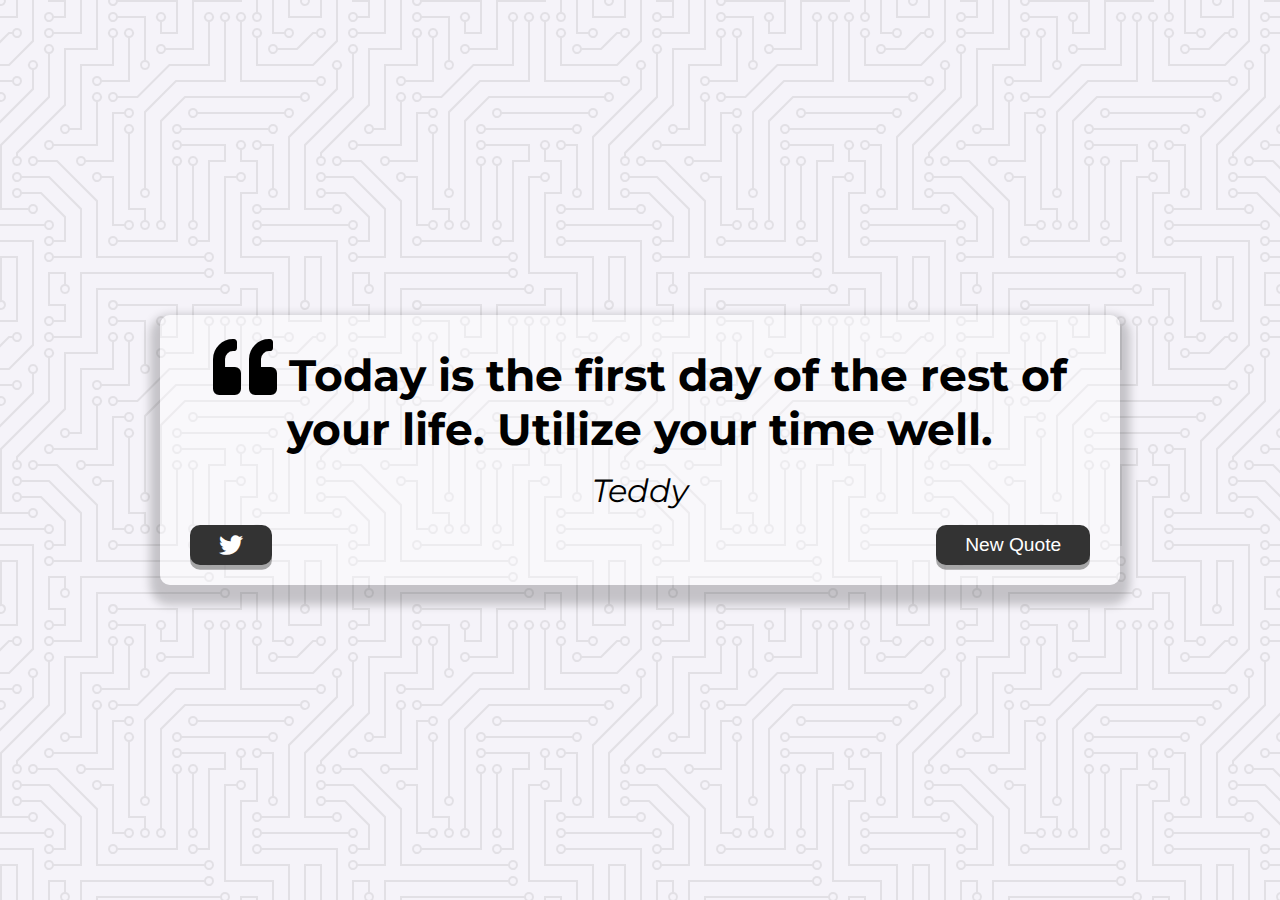
==== quote-generator/index.html @ a82c4dd9 "Added links to HTML page and styling in css." ====
<!DOCTYPE html>
<html lang="en">
  <head>
    <meta charset="UTF-8" />
    <meta name="viewport" content="width=device-width, initial-scale=1.0" />
    <title>Quote Generator</title>

    <link
      rel="icon"
      type="image/png"
      href=" https://www.google.com/s2/favicons?domain=css-tricks.com"
    />
    <link
      rel="stylesheet"
      href="https://cdnjs.cloudflare.com/ajax/libs/font-awesome/5.15.2/css/all.min.css"
    />
    <link rel="stylesheet" href="style.css" />
  </head>
  <body>
    <div class="quote-container" id="quote-container">
      <!-- Quote -->
      <div class="quote-text">
        <i class="fas fa-quote-left"></i>
        <span id="quote"></span>
          Today is the first day of the rest of your life. Utilize your time
          well.</span
        >
      </div>
      <!-- Author -->
      <div class="quote-author">
        <span id="author">Teddy</span>
      </div>
      <!-- Buttons -->
      <div class="button-container">
        <button class="twitter-button" id="twitter" title="Tweet This!">
          <i class="fab fa-twitter"></i>
        </button>
        <button id="new-quote">New Quote</button>
      </div>

    </div>
    <script src="script.js"></script>
  </body>
</html>
---- quote-generator/style.css ----
@import url("https://fonts.googleapis.com/css2?family=Montserrat:ital@1&display=swap");

html {
  box-sizing: border-box;
}
body {
  margin: 0;
  min-height: 100vh;
  background-color: #f5f3f9;
  background-image: url("data:image/svg+xml,%3Csvg xmlns='http://www.w3.org/2000/svg' viewBox='0 0 304 304' width='304' height='304'%3E%3Cpath fill='%23000000' fill-opacity='0.08' d='M44.1 224a5 5 0 1 1 0 2H0v-2h44.1zm160 48a5 5 0 1 1 0 2H82v-2h122.1zm57.8-46a5 5 0 1 1 0-2H304v2h-42.1zm0 16a5 5 0 1 1 0-2H304v2h-42.1zm6.2-114a5 5 0 1 1 0 2h-86.2a5 5 0 1 1 0-2h86.2zm-256-48a5 5 0 1 1 0 2H0v-2h12.1zm185.8 34a5 5 0 1 1 0-2h86.2a5 5 0 1 1 0 2h-86.2zM258 12.1a5 5 0 1 1-2 0V0h2v12.1zm-64 208a5 5 0 1 1-2 0v-54.2a5 5 0 1 1 2 0v54.2zm48-198.2V80h62v2h-64V21.9a5 5 0 1 1 2 0zm16 16V64h46v2h-48V37.9a5 5 0 1 1 2 0zm-128 96V208h16v12.1a5 5 0 1 1-2 0V210h-16v-76.1a5 5 0 1 1 2 0zm-5.9-21.9a5 5 0 1 1 0 2H114v48H85.9a5 5 0 1 1 0-2H112v-48h12.1zm-6.2 130a5 5 0 1 1 0-2H176v-74.1a5 5 0 1 1 2 0V242h-60.1zm-16-64a5 5 0 1 1 0-2H114v48h10.1a5 5 0 1 1 0 2H112v-48h-10.1zM66 284.1a5 5 0 1 1-2 0V274H50v30h-2v-32h18v12.1zM236.1 176a5 5 0 1 1 0 2H226v94h48v32h-2v-30h-48v-98h12.1zm25.8-30a5 5 0 1 1 0-2H274v44.1a5 5 0 1 1-2 0V146h-10.1zm-64 96a5 5 0 1 1 0-2H208v-80h16v-14h-42.1a5 5 0 1 1 0-2H226v18h-16v80h-12.1zm86.2-210a5 5 0 1 1 0 2H272V0h2v32h10.1zM98 101.9V146H53.9a5 5 0 1 1 0-2H96v-42.1a5 5 0 1 1 2 0zM53.9 34a5 5 0 1 1 0-2H80V0h2v34H53.9zm60.1 3.9V66H82v64H69.9a5 5 0 1 1 0-2H80V64h32V37.9a5 5 0 1 1 2 0zM101.9 82a5 5 0 1 1 0-2H128V37.9a5 5 0 1 1 2 0V82h-28.1zm16-64a5 5 0 1 1 0-2H146v44.1a5 5 0 1 1-2 0V18h-26.1zm102.2 270a5 5 0 1 1 0 2H98v14h-2v-16h124.1zM242 149.9V160h16v34h-16v62h48v48h-2v-46h-48v-66h16v-30h-16v-12.1a5 5 0 1 1 2 0zM53.9 18a5 5 0 1 1 0-2H64V2H48V0h18v18H53.9zm112 32a5 5 0 1 1 0-2H192V0h50v2h-48v48h-28.1zm-48-48a5 5 0 0 1-9.8-2h2.07a3 3 0 1 0 5.66 0H178v34h-18V21.9a5 5 0 1 1 2 0V32h14V2h-58.1zm0 96a5 5 0 1 1 0-2H137l32-32h39V21.9a5 5 0 1 1 2 0V66h-40.17l-32 32H117.9zm28.1 90.1a5 5 0 1 1-2 0v-76.51L175.59 80H224V21.9a5 5 0 1 1 2 0V82h-49.59L146 112.41v75.69zm16 32a5 5 0 1 1-2 0v-99.51L184.59 96H300.1a5 5 0 0 1 3.9-3.9v2.07a3 3 0 0 0 0 5.66v2.07a5 5 0 0 1-3.9-3.9H185.41L162 121.41v98.69zm-144-64a5 5 0 1 1-2 0v-3.51l48-48V48h32V0h2v50H66v55.41l-48 48v2.69zM50 53.9v43.51l-48 48V208h26.1a5 5 0 1 1 0 2H0v-65.41l48-48V53.9a5 5 0 1 1 2 0zm-16 16V89.41l-34 34v-2.82l32-32V69.9a5 5 0 1 1 2 0zM12.1 32a5 5 0 1 1 0 2H9.41L0 43.41V40.6L8.59 32h3.51zm265.8 18a5 5 0 1 1 0-2h18.69l7.41-7.41v2.82L297.41 50H277.9zm-16 160a5 5 0 1 1 0-2H288v-71.41l16-16v2.82l-14 14V210h-28.1zm-208 32a5 5 0 1 1 0-2H64v-22.59L40.59 194H21.9a5 5 0 1 1 0-2H41.41L66 216.59V242H53.9zm150.2 14a5 5 0 1 1 0 2H96v-56.6L56.6 162H37.9a5 5 0 1 1 0-2h19.5L98 200.6V256h106.1zm-150.2 2a5 5 0 1 1 0-2H80v-46.59L48.59 178H21.9a5 5 0 1 1 0-2H49.41L82 208.59V258H53.9zM34 39.8v1.61L9.41 66H0v-2h8.59L32 40.59V0h2v39.8zM2 300.1a5 5 0 0 1 3.9 3.9H3.83A3 3 0 0 0 0 302.17V256h18v48h-2v-46H2v42.1zM34 241v63h-2v-62H0v-2h34v1zM17 18H0v-2h16V0h2v18h-1zm273-2h14v2h-16V0h2v16zm-32 273v15h-2v-14h-14v14h-2v-16h18v1zM0 92.1A5.02 5.02 0 0 1 6 97a5 5 0 0 1-6 4.9v-2.07a3 3 0 1 0 0-5.66V92.1zM80 272h2v32h-2v-32zm37.9 32h-2.07a3 3 0 0 0-5.66 0h-2.07a5 5 0 0 1 9.8 0zM5.9 0A5.02 5.02 0 0 1 0 5.9V3.83A3 3 0 0 0 3.83 0H5.9zm294.2 0h2.07A3 3 0 0 0 304 3.83V5.9a5 5 0 0 1-3.9-5.9zm3.9 300.1v2.07a3 3 0 0 0-1.83 1.83h-2.07a5 5 0 0 1 3.9-3.9zM97 100a3 3 0 1 0 0-6 3 3 0 0 0 0 6zm0-16a3 3 0 1 0 0-6 3 3 0 0 0 0 6zm16 16a3 3 0 1 0 0-6 3 3 0 0 0 0 6zm16 16a3 3 0 1 0 0-6 3 3 0 0 0 0 6zm0 16a3 3 0 1 0 0-6 3 3 0 0 0 0 6zm-48 32a3 3 0 1 0 0-6 3 3 0 0 0 0 6zm16 16a3 3 0 1 0 0-6 3 3 0 0 0 0 6zm32 48a3 3 0 1 0 0-6 3 3 0 0 0 0 6zm-16 16a3 3 0 1 0 0-6 3 3 0 0 0 0 6zm32-16a3 3 0 1 0 0-6 3 3 0 0 0 0 6zm0-32a3 3 0 1 0 0-6 3 3 0 0 0 0 6zm16 32a3 3 0 1 0 0-6 3 3 0 0 0 0 6zm32 16a3 3 0 1 0 0-6 3 3 0 0 0 0 6zm0-16a3 3 0 1 0 0-6 3 3 0 0 0 0 6zm-16-64a3 3 0 1 0 0-6 3 3 0 0 0 0 6zm16 0a3 3 0 1 0 0-6 3 3 0 0 0 0 6zm16 96a3 3 0 1 0 0-6 3 3 0 0 0 0 6zm0 16a3 3 0 1 0 0-6 3 3 0 0 0 0 6zm16 16a3 3 0 1 0 0-6 3 3 0 0 0 0 6zm16-144a3 3 0 1 0 0-6 3 3 0 0 0 0 6zm0 32a3 3 0 1 0 0-6 3 3 0 0 0 0 6zm16-32a3 3 0 1 0 0-6 3 3 0 0 0 0 6zm16-16a3 3 0 1 0 0-6 3 3 0 0 0 0 6zm-96 0a3 3 0 1 0 0-6 3 3 0 0 0 0 6zm0 16a3 3 0 1 0 0-6 3 3 0 0 0 0 6zm16-32a3 3 0 1 0 0-6 3 3 0 0 0 0 6zm96 0a3 3 0 1 0 0-6 3 3 0 0 0 0 6zm-16-64a3 3 0 1 0 0-6 3 3 0 0 0 0 6zm16-16a3 3 0 1 0 0-6 3 3 0 0 0 0 6zm-32 0a3 3 0 1 0 0-6 3 3 0 0 0 0 6zm0-16a3 3 0 1 0 0-6 3 3 0 0 0 0 6zm-16 0a3 3 0 1 0 0-6 3 3 0 0 0 0 6zm-16 0a3 3 0 1 0 0-6 3 3 0 0 0 0 6zm-16 0a3 3 0 1 0 0-6 3 3 0 0 0 0 6zM49 36a3 3 0 1 0 0-6 3 3 0 0 0 0 6zm-32 0a3 3 0 1 0 0-6 3 3 0 0 0 0 6zm32 16a3 3 0 1 0 0-6 3 3 0 0 0 0 6zM33 68a3 3 0 1 0 0-6 3 3 0 0 0 0 6zm16-48a3 3 0 1 0 0-6 3 3 0 0 0 0 6zm0 240a3 3 0 1 0 0-6 3 3 0 0 0 0 6zm16 32a3 3 0 1 0 0-6 3 3 0 0 0 0 6zm-16-64a3 3 0 1 0 0-6 3 3 0 0 0 0 6zm0 16a3 3 0 1 0 0-6 3 3 0 0 0 0 6zm-16-32a3 3 0 1 0 0-6 3 3 0 0 0 0 6zm80-176a3 3 0 1 0 0-6 3 3 0 0 0 0 6zm16 0a3 3 0 1 0 0-6 3 3 0 0 0 0 6zm-16-16a3 3 0 1 0 0-6 3 3 0 0 0 0 6zm32 48a3 3 0 1 0 0-6 3 3 0 0 0 0 6zm16-16a3 3 0 1 0 0-6 3 3 0 0 0 0 6zm0-32a3 3 0 1 0 0-6 3 3 0 0 0 0 6zm112 176a3 3 0 1 0 0-6 3 3 0 0 0 0 6zm-16 16a3 3 0 1 0 0-6 3 3 0 0 0 0 6zm0 16a3 3 0 1 0 0-6 3 3 0 0 0 0 6zm0 16a3 3 0 1 0 0-6 3 3 0 0 0 0 6zM17 180a3 3 0 1 0 0-6 3 3 0 0 0 0 6zm0 16a3 3 0 1 0 0-6 3 3 0 0 0 0 6zm0-32a3 3 0 1 0 0-6 3 3 0 0 0 0 6zm16 0a3 3 0 1 0 0-6 3 3 0 0 0 0 6zM17 84a3 3 0 1 0 0-6 3 3 0 0 0 0 6zm32 64a3 3 0 1 0 0-6 3 3 0 0 0 0 6zm16-16a3 3 0 1 0 0-6 3 3 0 0 0 0 6z'%3E%3C/path%3E%3C/svg%3E");

  color: black;
  font-family: Montserrat, sans-serif;
  font-weight: 700;
  text-align: center;
  display: flex;
  align-items: center;
  justify-content: center;
}
.quote-container {
  width: auto;
  max-width: 900px;
  padding: 20px 30px;
  border-radius: 10px;
  background-color: rgba(255, 255, 255, 0.4);
  box-shadow: 0 10px 10px 10px rgba(0, 0, 0, 0.2);
}
.quote-text {
  font-size: 2.75rem;
}
.long-quote {
  font-size: 2rem;
}

.fa-quote-left {
  font-size: 4rem;
}
.quote-author {
  margin-top: 15px;
  font-size: 2rem;
  font-weight: 400;
  font-style: italic;
}

.button-container {
  margin-top: 15px;
  display: flex;
  justify-content: space-between;
}
button {
  cursor: pointer;
  font-size: 1.2rem;
  height: 2.5rem;
  border: none;
  border-radius: 10px;
  color: #fff;
  background: #333;
  outline: none;
  padding: 0.5rem 1.8rem;
  box-shadow: 0 0.3rem rgba(121, 121, 121, 0.65);
}
button:hover {
  filter: brightness(110%);
}
button:active {
  transform: translate(0, 0.3rem);
  box-shadow: 0 0.1rem rgba(255, 255, 255, 0.65);
}
.twitter-button:hover {
  color: #38a1f3;
}
.fa-twitter {
  font-size: 1.5rem;
}
/* media quey: Tablet of Smaller */
@media screen and (max-width: 1000px) {
  .quote-container {
    margin: auto;
  }
  .quote-text {
    font-size: 2.5rem;
  }
}
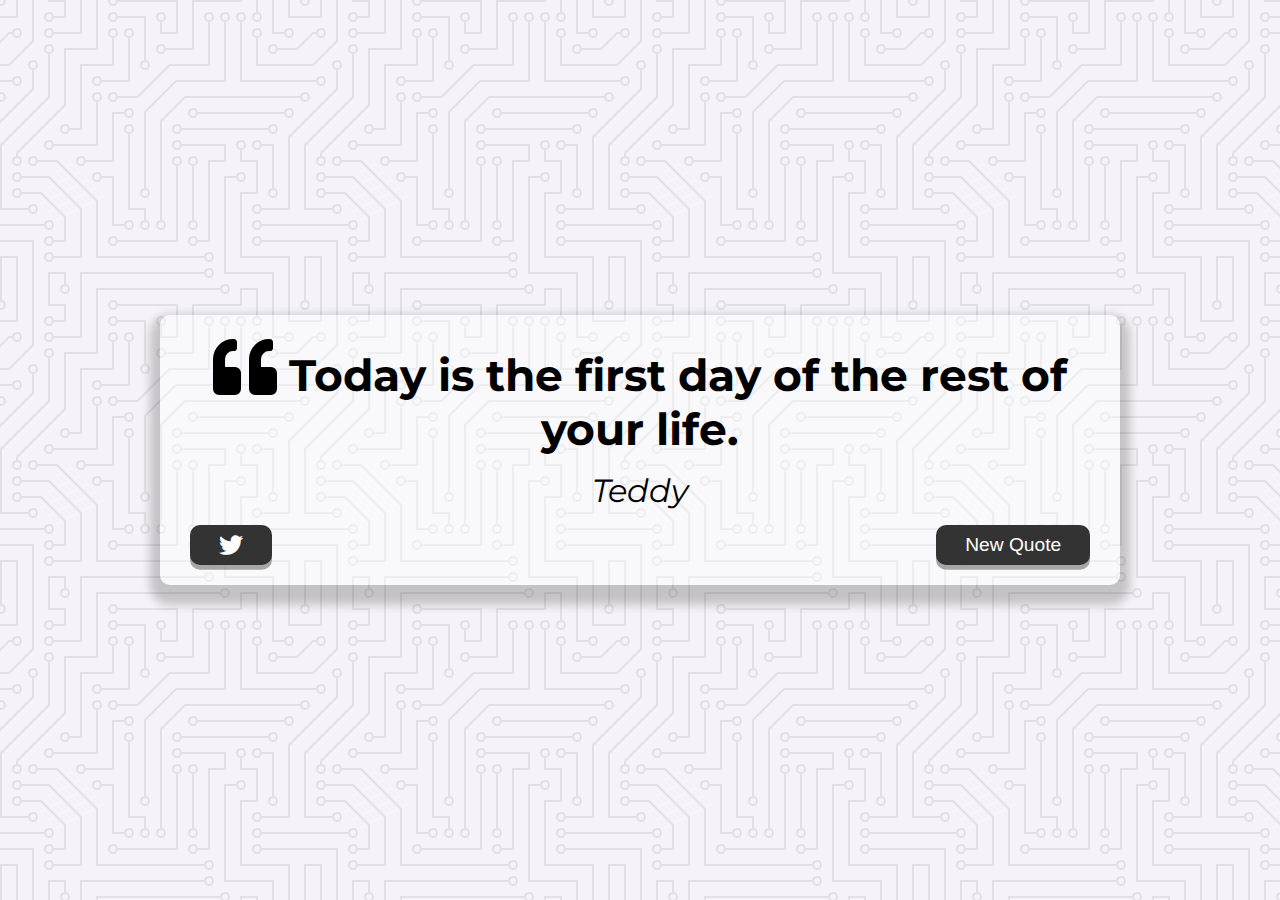
==== commit 130dd4de: "added a proxy server for CORS" ====
--- a/quote-generator/index.html
+++ b/quote-generator/index.html
@@ -21,10 +21,7 @@
       <!-- Quote -->
       <div class="quote-text">
         <i class="fas fa-quote-left"></i>
-        <span id="quote"></span>
-          Today is the first day of the rest of your life. Utilize your time
-          well.</span
-        >
+        <span id="quote">Today is the first day of the rest of your life.</span>
       </div>
       <!-- Author -->
       <div class="quote-author">
@@ -35,9 +32,8 @@
         <button class="twitter-button" id="twitter" title="Tweet This!">
           <i class="fab fa-twitter"></i>
         </button>
-        <button id="new-quote">New Quote</button>
+        <button class="new-quote-button" id="new-quote">New Quote</button>
       </div>
-
     </div>
     <script src="script.js"></script>
   </body>
--- a/quote-generator/style.css
+++ b/quote-generator/style.css
@@ -72,6 +72,9 @@
 .fa-twitter {
   font-size: 1.5rem;
 }
+.new-quote-button:hover {
+  color: coral;
+}
 /* media quey: Tablet of Smaller */
 @media screen and (max-width: 1000px) {
   .quote-container {
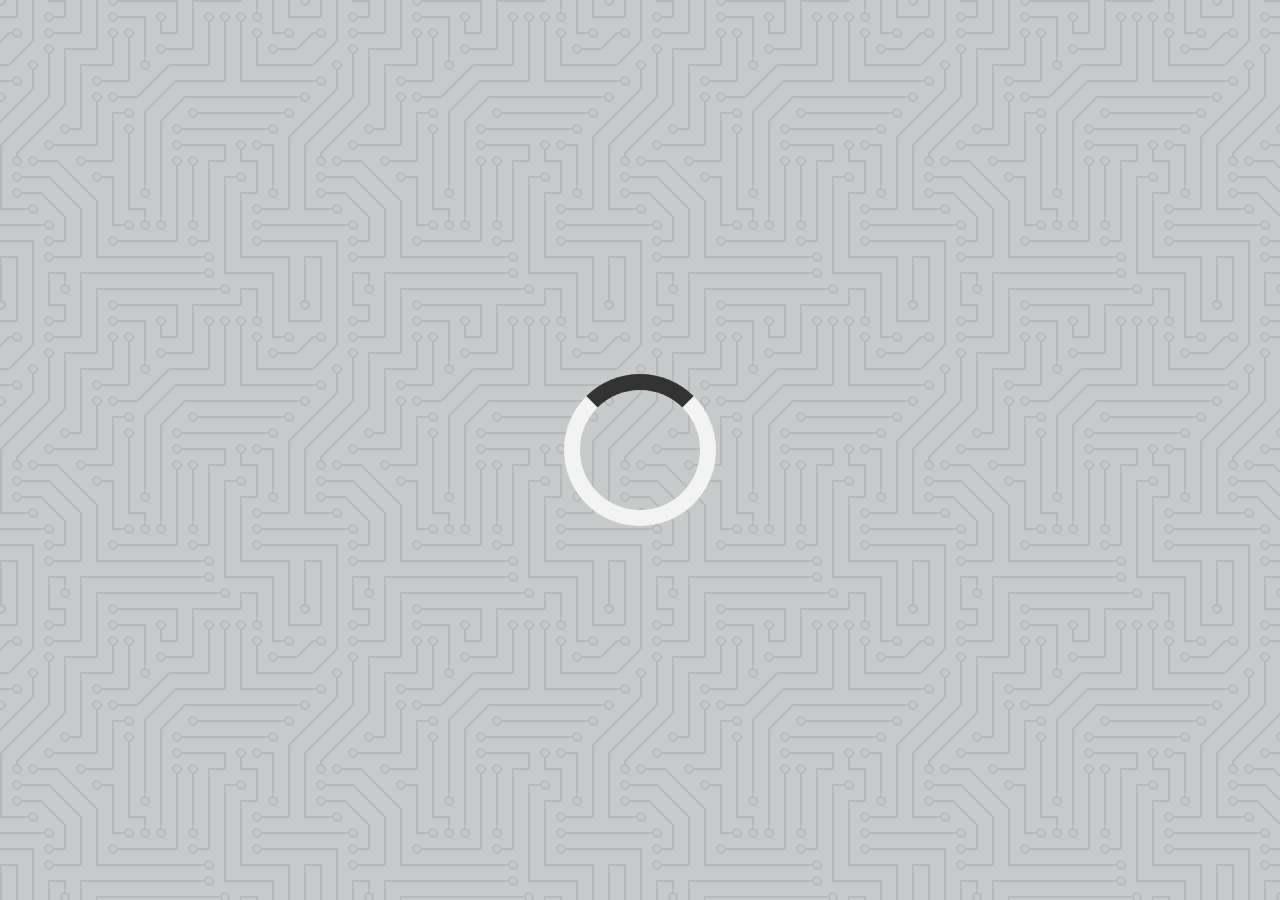
==== commit 4b0ddbc4: "modified css" ====
--- a/quote-generator/index.html
+++ b/quote-generator/index.html
@@ -35,6 +35,8 @@
         <button class="new-quote-button" id="new-quote">New Quote</button>
       </div>
     </div>
+    <!-- Loader -->
+    <div class="loader" id="loader"></div>
     <script src="script.js"></script>
   </body>
 </html>
--- a/quote-generator/style.css
+++ b/quote-generator/style.css
@@ -6,7 +6,7 @@
 body {
   margin: 0;
   min-height: 100vh;
-  background-color: #f5f3f9;
+  background-color: #c7caca;
   background-image: url("data:image/svg+xml,%3Csvg xmlns='http://www.w3.org/2000/svg' viewBox='0 0 304 304' width='304' height='304'%3E%3Cpath fill='%23000000' fill-opacity='0.08' d='M44.1 224a5 5 0 1 1 0 2H0v-2h44.1zm160 48a5 5 0 1 1 0 2H82v-2h122.1zm57.8-46a5 5 0 1 1 0-2H304v2h-42.1zm0 16a5 5 0 1 1 0-2H304v2h-42.1zm6.2-114a5 5 0 1 1 0 2h-86.2a5 5 0 1 1 0-2h86.2zm-256-48a5 5 0 1 1 0 2H0v-2h12.1zm185.8 34a5 5 0 1 1 0-2h86.2a5 5 0 1 1 0 2h-86.2zM258 12.1a5 5 0 1 1-2 0V0h2v12.1zm-64 208a5 5 0 1 1-2 0v-54.2a5 5 0 1 1 2 0v54.2zm48-198.2V80h62v2h-64V21.9a5 5 0 1 1 2 0zm16 16V64h46v2h-48V37.9a5 5 0 1 1 2 0zm-128 96V208h16v12.1a5 5 0 1 1-2 0V210h-16v-76.1a5 5 0 1 1 2 0zm-5.9-21.9a5 5 0 1 1 0 2H114v48H85.9a5 5 0 1 1 0-2H112v-48h12.1zm-6.2 130a5 5 0 1 1 0-2H176v-74.1a5 5 0 1 1 2 0V242h-60.1zm-16-64a5 5 0 1 1 0-2H114v48h10.1a5 5 0 1 1 0 2H112v-48h-10.1zM66 284.1a5 5 0 1 1-2 0V274H50v30h-2v-32h18v12.1zM236.1 176a5 5 0 1 1 0 2H226v94h48v32h-2v-30h-48v-98h12.1zm25.8-30a5 5 0 1 1 0-2H274v44.1a5 5 0 1 1-2 0V146h-10.1zm-64 96a5 5 0 1 1 0-2H208v-80h16v-14h-42.1a5 5 0 1 1 0-2H226v18h-16v80h-12.1zm86.2-210a5 5 0 1 1 0 2H272V0h2v32h10.1zM98 101.9V146H53.9a5 5 0 1 1 0-2H96v-42.1a5 5 0 1 1 2 0zM53.9 34a5 5 0 1 1 0-2H80V0h2v34H53.9zm60.1 3.9V66H82v64H69.9a5 5 0 1 1 0-2H80V64h32V37.9a5 5 0 1 1 2 0zM101.9 82a5 5 0 1 1 0-2H128V37.9a5 5 0 1 1 2 0V82h-28.1zm16-64a5 5 0 1 1 0-2H146v44.1a5 5 0 1 1-2 0V18h-26.1zm102.2 270a5 5 0 1 1 0 2H98v14h-2v-16h124.1zM242 149.9V160h16v34h-16v62h48v48h-2v-46h-48v-66h16v-30h-16v-12.1a5 5 0 1 1 2 0zM53.9 18a5 5 0 1 1 0-2H64V2H48V0h18v18H53.9zm112 32a5 5 0 1 1 0-2H192V0h50v2h-48v48h-28.1zm-48-48a5 5 0 0 1-9.8-2h2.07a3 3 0 1 0 5.66 0H178v34h-18V21.9a5 5 0 1 1 2 0V32h14V2h-58.1zm0 96a5 5 0 1 1 0-2H137l32-32h39V21.9a5 5 0 1 1 2 0V66h-40.17l-32 32H117.9zm28.1 90.1a5 5 0 1 1-2 0v-76.51L175.59 80H224V21.9a5 5 0 1 1 2 0V82h-49.59L146 112.41v75.69zm16 32a5 5 0 1 1-2 0v-99.51L184.59 96H300.1a5 5 0 0 1 3.9-3.9v2.07a3 3 0 0 0 0 5.66v2.07a5 5 0 0 1-3.9-3.9H185.41L162 121.41v98.69zm-144-64a5 5 0 1 1-2 0v-3.51l48-48V48h32V0h2v50H66v55.41l-48 48v2.69zM50 53.9v43.51l-48 48V208h26.1a5 5 0 1 1 0 2H0v-65.41l48-48V53.9a5 5 0 1 1 2 0zm-16 16V89.41l-34 34v-2.82l32-32V69.9a5 5 0 1 1 2 0zM12.1 32a5 5 0 1 1 0 2H9.41L0 43.41V40.6L8.59 32h3.51zm265.8 18a5 5 0 1 1 0-2h18.69l7.41-7.41v2.82L297.41 50H277.9zm-16 160a5 5 0 1 1 0-2H288v-71.41l16-16v2.82l-14 14V210h-28.1zm-208 32a5 5 0 1 1 0-2H64v-22.59L40.59 194H21.9a5 5 0 1 1 0-2H41.41L66 216.59V242H53.9zm150.2 14a5 5 0 1 1 0 2H96v-56.6L56.6 162H37.9a5 5 0 1 1 0-2h19.5L98 200.6V256h106.1zm-150.2 2a5 5 0 1 1 0-2H80v-46.59L48.59 178H21.9a5 5 0 1 1 0-2H49.41L82 208.59V258H53.9zM34 39.8v1.61L9.41 66H0v-2h8.59L32 40.59V0h2v39.8zM2 300.1a5 5 0 0 1 3.9 3.9H3.83A3 3 0 0 0 0 302.17V256h18v48h-2v-46H2v42.1zM34 241v63h-2v-62H0v-2h34v1zM17 18H0v-2h16V0h2v18h-1zm273-2h14v2h-16V0h2v16zm-32 273v15h-2v-14h-14v14h-2v-16h18v1zM0 92.1A5.02 5.02 0 0 1 6 97a5 5 0 0 1-6 4.9v-2.07a3 3 0 1 0 0-5.66V92.1zM80 272h2v32h-2v-32zm37.9 32h-2.07a3 3 0 0 0-5.66 0h-2.07a5 5 0 0 1 9.8 0zM5.9 0A5.02 5.02 0 0 1 0 5.9V3.83A3 3 0 0 0 3.83 0H5.9zm294.2 0h2.07A3 3 0 0 0 304 3.83V5.9a5 5 0 0 1-3.9-5.9zm3.9 300.1v2.07a3 3 0 0 0-1.83 1.83h-2.07a5 5 0 0 1 3.9-3.9zM97 100a3 3 0 1 0 0-6 3 3 0 0 0 0 6zm0-16a3 3 0 1 0 0-6 3 3 0 0 0 0 6zm16 16a3 3 0 1 0 0-6 3 3 0 0 0 0 6zm16 16a3 3 0 1 0 0-6 3 3 0 0 0 0 6zm0 16a3 3 0 1 0 0-6 3 3 0 0 0 0 6zm-48 32a3 3 0 1 0 0-6 3 3 0 0 0 0 6zm16 16a3 3 0 1 0 0-6 3 3 0 0 0 0 6zm32 48a3 3 0 1 0 0-6 3 3 0 0 0 0 6zm-16 16a3 3 0 1 0 0-6 3 3 0 0 0 0 6zm32-16a3 3 0 1 0 0-6 3 3 0 0 0 0 6zm0-32a3 3 0 1 0 0-6 3 3 0 0 0 0 6zm16 32a3 3 0 1 0 0-6 3 3 0 0 0 0 6zm32 16a3 3 0 1 0 0-6 3 3 0 0 0 0 6zm0-16a3 3 0 1 0 0-6 3 3 0 0 0 0 6zm-16-64a3 3 0 1 0 0-6 3 3 0 0 0 0 6zm16 0a3 3 0 1 0 0-6 3 3 0 0 0 0 6zm16 96a3 3 0 1 0 0-6 3 3 0 0 0 0 6zm0 16a3 3 0 1 0 0-6 3 3 0 0 0 0 6zm16 16a3 3 0 1 0 0-6 3 3 0 0 0 0 6zm16-144a3 3 0 1 0 0-6 3 3 0 0 0 0 6zm0 32a3 3 0 1 0 0-6 3 3 0 0 0 0 6zm16-32a3 3 0 1 0 0-6 3 3 0 0 0 0 6zm16-16a3 3 0 1 0 0-6 3 3 0 0 0 0 6zm-96 0a3 3 0 1 0 0-6 3 3 0 0 0 0 6zm0 16a3 3 0 1 0 0-6 3 3 0 0 0 0 6zm16-32a3 3 0 1 0 0-6 3 3 0 0 0 0 6zm96 0a3 3 0 1 0 0-6 3 3 0 0 0 0 6zm-16-64a3 3 0 1 0 0-6 3 3 0 0 0 0 6zm16-16a3 3 0 1 0 0-6 3 3 0 0 0 0 6zm-32 0a3 3 0 1 0 0-6 3 3 0 0 0 0 6zm0-16a3 3 0 1 0 0-6 3 3 0 0 0 0 6zm-16 0a3 3 0 1 0 0-6 3 3 0 0 0 0 6zm-16 0a3 3 0 1 0 0-6 3 3 0 0 0 0 6zm-16 0a3 3 0 1 0 0-6 3 3 0 0 0 0 6zM49 36a3 3 0 1 0 0-6 3 3 0 0 0 0 6zm-32 0a3 3 0 1 0 0-6 3 3 0 0 0 0 6zm32 16a3 3 0 1 0 0-6 3 3 0 0 0 0 6zM33 68a3 3 0 1 0 0-6 3 3 0 0 0 0 6zm16-48a3 3 0 1 0 0-6 3 3 0 0 0 0 6zm0 240a3 3 0 1 0 0-6 3 3 0 0 0 0 6zm16 32a3 3 0 1 0 0-6 3 3 0 0 0 0 6zm-16-64a3 3 0 1 0 0-6 3 3 0 0 0 0 6zm0 16a3 3 0 1 0 0-6 3 3 0 0 0 0 6zm-16-32a3 3 0 1 0 0-6 3 3 0 0 0 0 6zm80-176a3 3 0 1 0 0-6 3 3 0 0 0 0 6zm16 0a3 3 0 1 0 0-6 3 3 0 0 0 0 6zm-16-16a3 3 0 1 0 0-6 3 3 0 0 0 0 6zm32 48a3 3 0 1 0 0-6 3 3 0 0 0 0 6zm16-16a3 3 0 1 0 0-6 3 3 0 0 0 0 6zm0-32a3 3 0 1 0 0-6 3 3 0 0 0 0 6zm112 176a3 3 0 1 0 0-6 3 3 0 0 0 0 6zm-16 16a3 3 0 1 0 0-6 3 3 0 0 0 0 6zm0 16a3 3 0 1 0 0-6 3 3 0 0 0 0 6zm0 16a3 3 0 1 0 0-6 3 3 0 0 0 0 6zM17 180a3 3 0 1 0 0-6 3 3 0 0 0 0 6zm0 16a3 3 0 1 0 0-6 3 3 0 0 0 0 6zm0-32a3 3 0 1 0 0-6 3 3 0 0 0 0 6zm16 0a3 3 0 1 0 0-6 3 3 0 0 0 0 6zM17 84a3 3 0 1 0 0-6 3 3 0 0 0 0 6zm32 64a3 3 0 1 0 0-6 3 3 0 0 0 0 6zm16-16a3 3 0 1 0 0-6 3 3 0 0 0 0 6z'%3E%3C/path%3E%3C/svg%3E");
 
   color: black;
@@ -22,7 +22,7 @@
   max-width: 900px;
   padding: 20px 30px;
   border-radius: 10px;
-  background-color: rgba(255, 255, 255, 0.4);
+  background-color: rgba(135, 161, 173, 0.233);
   box-shadow: 0 10px 10px 10px rgba(0, 0, 0, 0.2);
 }
 .quote-text {
@@ -54,7 +54,7 @@
   border: none;
   border-radius: 10px;
   color: #fff;
-  background: #333;
+  background: rgb(44, 43, 43);
   outline: none;
   padding: 0.5rem 1.8rem;
   box-shadow: 0 0.3rem rgba(121, 121, 121, 0.65);
@@ -75,6 +75,25 @@
 .new-quote-button:hover {
   color: coral;
 }
+/* Loader */
+.loader {
+  border: 16px solid #f3f3f3;
+  border-top: 16px solid #333;
+  border-radius: 50%;
+  width: 120px;
+  height: 120px;
+  animation: spin 2s linear infinite;
+}
+
+@keyframes spin {
+  0% {
+    transform: rotate(0deg);
+  }
+  100% {
+    transform: rotate(360deg);
+  }
+}
+
 /* media quey: Tablet of Smaller */
 @media screen and (max-width: 1000px) {
   .quote-container {
